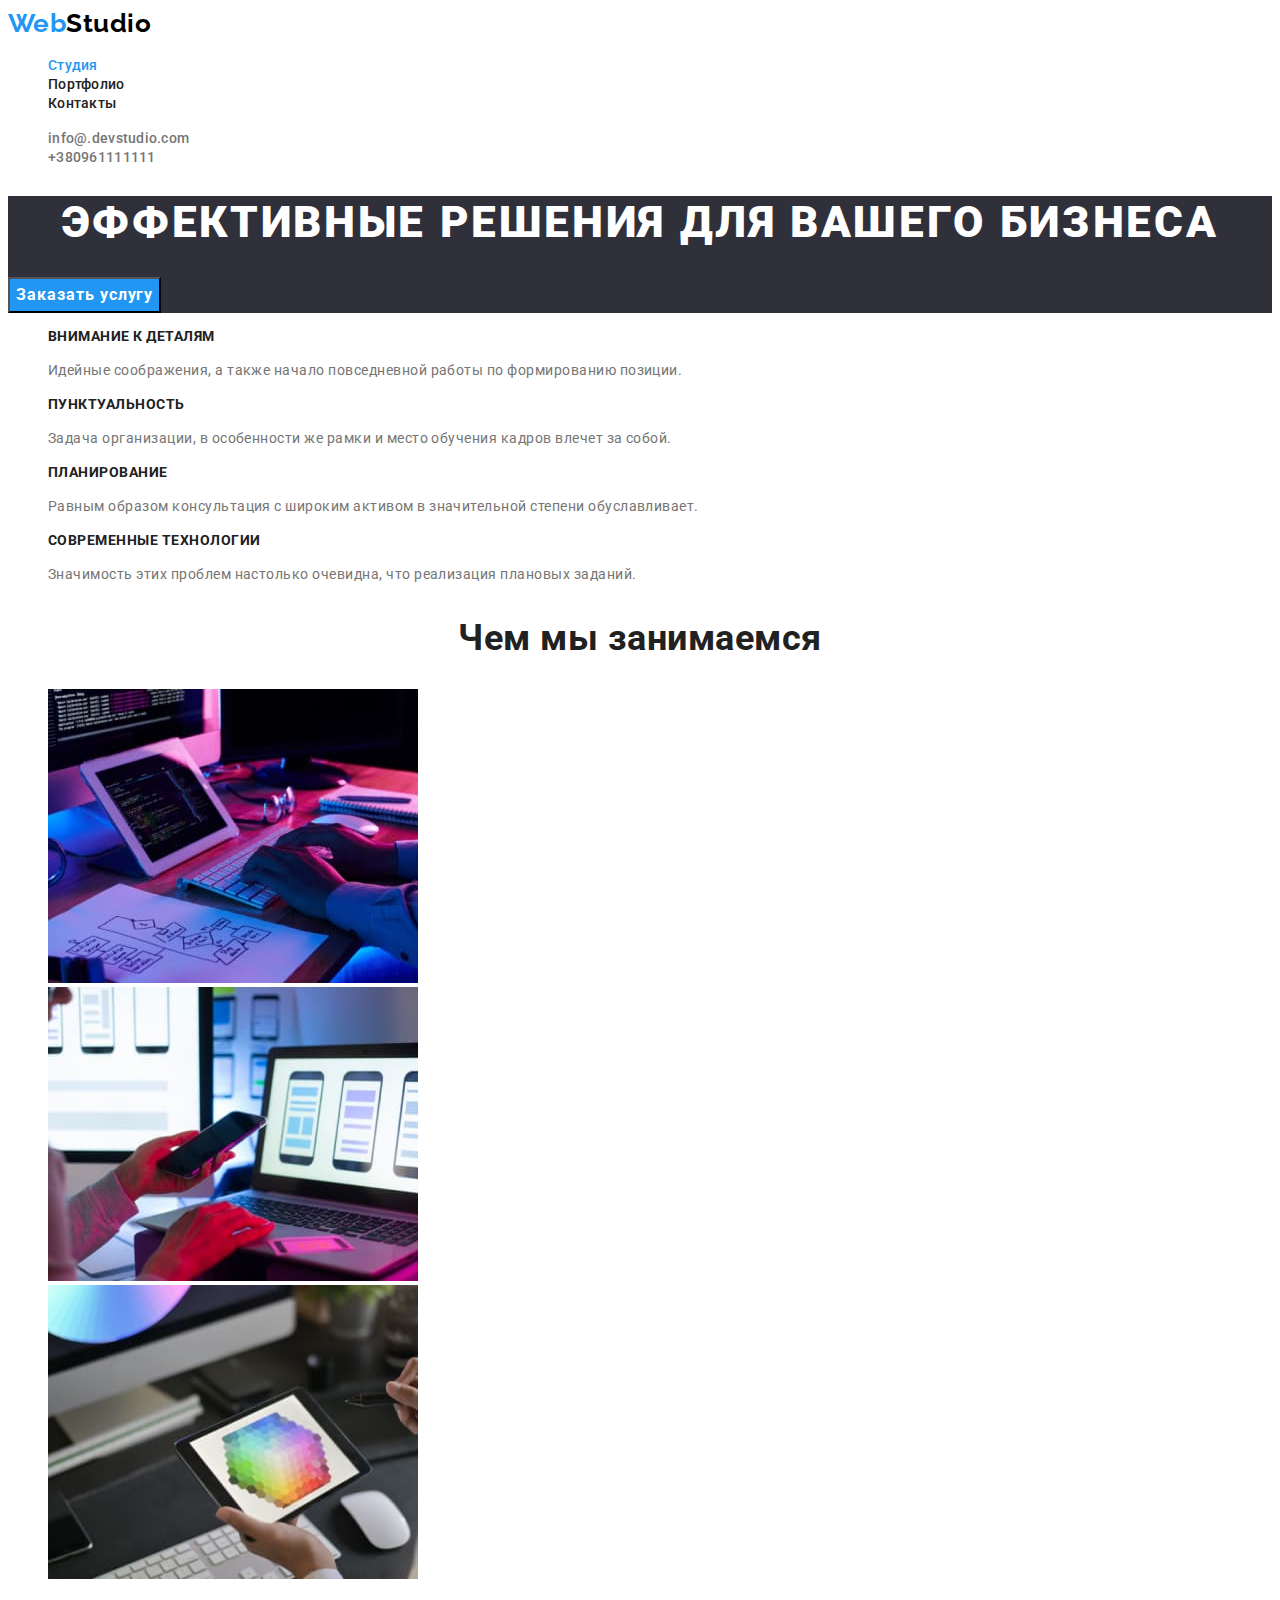
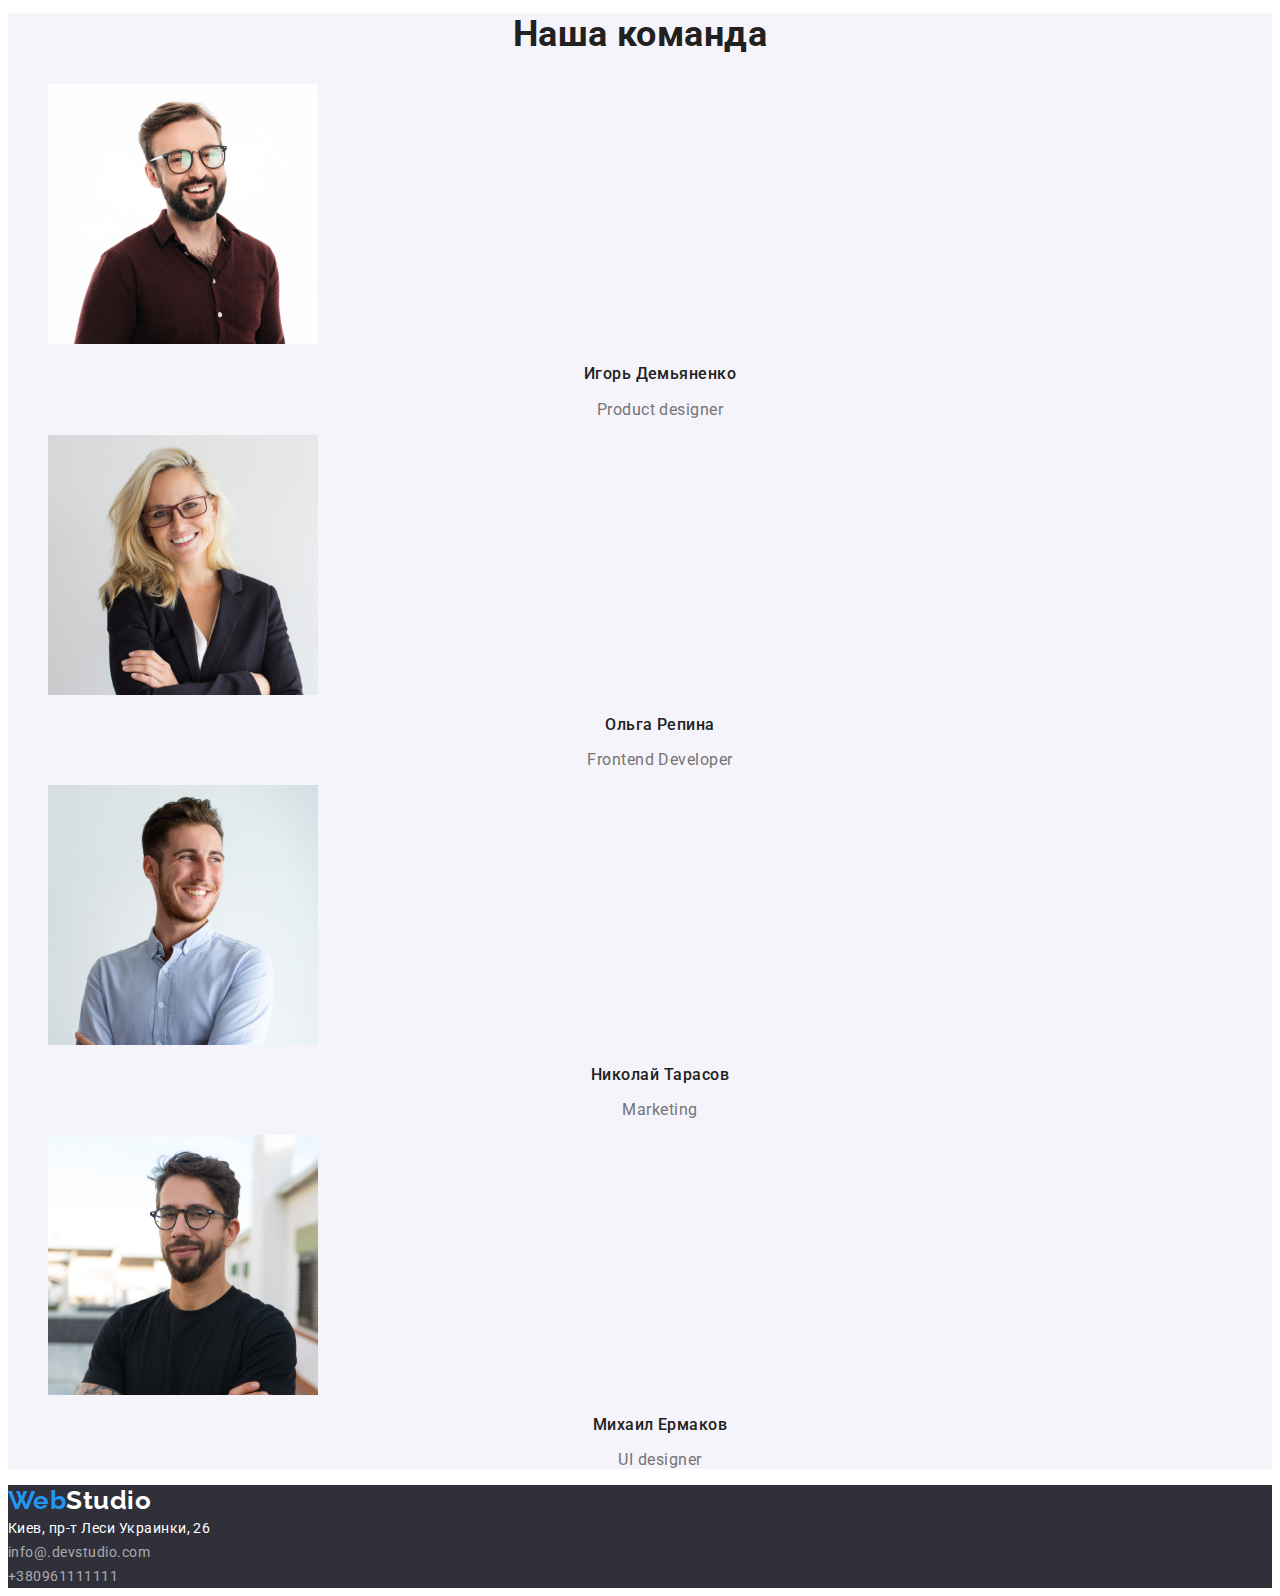
==== index.html @ fe088073 "Initial commit" ====
<!DOCTYPE html>
<html lang="ru">
    <head>
<meta charset="UTF-8"/>
<meta name="viewport" content="width=device-width, initial-scale=1.0"/>
<title>Document</title>
<!--<link href="https://fonts.googleapis.com/css2?family=Raleway:wght@700&display=swap" rel="stylesheet">-->
<link href="https://fonts.googleapis.com/css2?family=Raleway:wght@700&family=Roboto:wght@400;500;700;900&display=swap"
    rel="stylesheet"/>
<link rel="stylesheet" href="./css/styles.css"/>
    </head>
        <!--Шапка сайта-->
<header>
    <a href="./index.html" class="logo">Web<span class="logoblack">Studio</span></a>
<nav>
    <ul class="site-nav list">
        <li> <a href="./index.html" class="link current">Студия</a> </li>
        <li> <a href="./portfolio.html" class="link">Портфолио</a> </li>
        <li> <a href="" class="link">Контакты</a> </li>
    </ul>
</nav>    
    <ul class="contacts list">
        <li><a href="mailto:info@devstudio.com" class="mail">info@.devstudio.com</a></li>
        <li><a href="tel:+380961111111" class="tel">+380961111111</a></li>
    </ul>   
</header>
<main>
<!--Герой-->
<div>
    <section class="hero">
        <h1 class="hero-title">Эффективные решения для вашего бизнеса</h1>
        <button type="button" class="hero-btn">Заказать услугу</button>
    </section>
</div>
<!--Преимущества-->
<section class="section-benefits">
    <ul class="list">
        <li class="section-benefits-item">
            <h2 class="section-benefits-title">Внимание к деталям</h2>
            <p class="section-benefits-text">Идейные соображения, а также начало повседневной работы по формированию позиции.</p>
        </li>
        <li class="section-benefits-item">
            <h2 class="section-benefits-title">Пунктуальность</h2>
            <p class="section-benefits-text">Задача организации, в особенности же рамки и место обучения кадров влечет за собой.</p>
        </li>
        <li class="section-benefits-item">
            <h2 class="section-benefits-title">Планирование</h2>
            <p class="section-benefits-text">Равным образом консультация с широким активом в значительной степени обуславливает.</p>
        </li>
        <li class="section-benefits-item">
            <h2 class="section-benefits-title">Современные технологии</h2>
            <p class="section-benefits-text">Значимость этих проблем настолько очевидна, что реализация плановых заданий.</p>
        </li>
    </ul>
</section>
<!--Чем мы занимаемся-->
<section class="section">
    <h2 class="section-title">Чем мы занимаемся</h2>
    <ul class="list">
        <li class="section-item">
            <a href="">
            <img src="./images/box1.jpg" alt="Верстка сайтов" width="370" height="294">
            </a>
        </li>
        <li class="section-item">
            <a href="">
            <img src="./images/box2.jpg" alt="Верстка мобильных приложений" width="370" height="294">
            </a>
        </li>
        <li class="section-item">
            <a href="">
            <img src="./images/box3.jpg" alt="Веб-дизайн" width="370" height="294">
            </a>
        </li>
    </ul>
</section>
<!--Наша команда-->
<section class="section-team">
    <h2 class="section-team-title">Наша команда</h2>
    <ul class="list">
        <li class="section-team-item">
            <a href="">
            <img src="./images/photo1.jpg" alt="Фото Игорь Демьяненко" width="270" height="260">
            </a>
            <h3 class="team-name">Игорь Демьяненко</h3>
            <p lang="en" class="team-profession">Product designer</p>
        </li>
        <li class="section-team-item">
            <a href="">
            <img src="./images/photo2.jpg" alt="Фото Ольга Репина" width="270" height="260">
            </a>
            <h3 class="team-name">Ольга Репина</h3>
            <p lang="en" class="team-profession">Frontend Developer</p>
        </li>
        <li  class="section-team-item">
            <a href="">
            <img src="./images/photo3.jpg" alt="Фото Николай Тарасов" width="270" height="260">
            </a>
            <h3 class="team-name">Николай Тарасов</h3>
            <p lang="en" class="team-profession">Marketing</p>
        </li>
        <li class="section-team-item">
            <a href="">
            <img src="./images/photo4.jpg" alt="Фото Михаил Ермаков" width="270" height="260">
            </a>
            <h3 class="team-name">Михаил Ермаков</h3>
            <p lang="en" class="team-profession">UI designer</p>
        </li>
    </ul>
</section>
</main>
<!--Футер-->
<!--<footer> 
    <a href="">WebStudio</a>
    <ul>
        <li><a href="https://www.google.com.ua/maps/place/%D0%B1%D1%83%D0%BB.+%D0%9B%D0%B5%D1%81%D0%B8+%D0%A3%D0%BA%D1%80%D0%B0%D0%B8%D0%BD%D0%BA%D0%B8,+26,+%D0%9A%D0%B8%D0%B5%D0%B2,+02000/@50.4265807,30.5361971,17z/data=!3m1!4b1!4m5!3m4!1s0x40d4cf0e033ecbe9:0x57a4dffefec77da0!8m2!3d50.4265807!4d30.5383858?hl=ru"> Киев, пр-т Леси Украинки, 26 </a></li>
        <li><a href="mailto:info@devstudio.com" class="">info@.devstudio.com</a></li>
        <li><a href="tel:+380961111111" class="">+380961111111</a></li>
    </ul>
</footer>-->
<!--Другой вариант футера-->
<footer class="footer">
    <a href="./index.html" class="logo">Web<span class="logowhite">Studio</span></a> <br/>
    <address сlass="footer-adress-map">
        <a href="https://www.google.com.ua/maps/place/%D0%B1%D1%83%D0%BB.+%D0%9B%D0%B5%D1%81%D0%B8+%D0%A3%D0%BA%D1%80%D0%B0%D0%B8%D0%BD%D0%BA%D0%B8,+26,+%D0%9A%D0%B8%D0%B5%D0%B2,+02000/@50.4265807,30.5361971,17z/data=!3m1!4b1!4m5!3m4!1s0x40d4cf0e033ecbe9:0x57a4dffefec77da0!8m2!3d50.4265807!4d30.5383858?hl=ru" target="_blank" rel="noreferrer noopener" class="adress-map link"> Киев, пр-т Леси Украинки, 26 </a> <br/>
    </address>
    <address class="footer-adress-contacts">
        <a href="mailto:info@devstudio.com" class="mail">info@.devstudio.com</a> <br/>
        <a href="tel:+380961111111" class="tel">+380961111111</a>
    </address>
</footer> 
    </body>
</html>
---- css/styles.css ----
:root {
    --primary-text-color:#757575;
    --title-text-color:#212121;
    --accent:#2196F3;
    --background-color-basic:#FFFFFF;
    --background-color-footer:#2F303A;
    --background-color-reserve:#F5F4FA;
    --logo-text-color:#000000;
    --white-color:#FFFFFF;
}
body {
    background-color: #FFFFFF;
    color:#757575;
    font-family: Roboto, sans-serif;
    font-weight: 400;
    letter-spacing: 0.03em;
}
/* ul {list-style: none}*/
.list {
    list-style: none;
}
.link {
    text-decoration: none;
}
/* цвет основного текста #757575 */
/* цвет вторичного текста #212121 */
/* цвет текста лого #000000 */
/* акцент #2196F3 */
/* цвет белый #FFFFFF */
/* цвет основного фона #FFFFFF */
/* цвет фона футера и героя #2F303A */
/* цвет вторичного фона #F5F4FA */

/*logo*/
.logo {
    color:var(--accent);
    font-family: 'Raleway', sans-serif;
    font-weight: 700;
        font-size: 26px;
        line-height: 1.2;
        text-decoration: none;
}
.logo:hover,
.logo:focus {
    color:var(--logo-text-color);
}
.logoblack {
    color:var(--logo-text-color);
}
.logowhite {
    color: var(--white-color);   
}
.logoblack:hover,
.logoblack:focus,
.logowhite:hover,
.logowhite:focus {
    color: var(--accent);
}

/*Site-nav*/
.site-nav .link {
    color:var(--title-text-color);
        font-weight: 500;
        font-size: 14px;
        line-height: 1.14;
        letter-spacing: 0.02em;
        text-decoration: none;
}
.site-nav .link:hover,
.site-nav .link:focus {
    color: var(--accent);
}
.site-nav .link.current {
    color: var(--accent);
}
.contacts .mail:hover,
.contacts .mail:focus {
    color: var(--accent);
}

.contacts .tel:hover,
.contacts .tel:focus {
    color: var(--accent);
}
.contacts .tel{
    color: var(--primary-text-color);
        font-weight: 500;
        font-size: 14px;
        line-height: 1.14;
        letter-spacing: 0.02em;
        text-decoration: none;
}
.contacts .mail{
    color: var(--primary-text-color);
     font-weight: 500;
        font-size: 14px;
        line-height: 1.14;
        letter-spacing: 0.02em;
        text-decoration: none;
}

/* Hero */
.hero {
    background-color:var(--background-color-footer);
}
.hero-title {
    color:var(--white-color);
        font-weight: 900;
        font-size: 44px;
        line-height: 13,6;
        text-align: center;
        letter-spacing: 0.06em;
        text-transform: uppercase;
} 
.hero-btn {
    background-color:var(--accent);
    color:var(--white-color);
    font-family: inherit;
        font-weight: 700;
        font-size: 16px;
        line-height: 1.88;
        text-align: center;
        letter-spacing: 0.06em;
        cursor: pointer;
}
/*Section*/
.section, .section-benefits {
    background-color:var(--white-color);
}
.section-team {
    background-color: var(--background-color-reserve);
}
.section-benefits-title {
    color: var(--title-text-color);
    font-weight: 700;
    font-size: 14px;
    line-height: 1.14;
    text-transform: uppercase;
}
.section-benefits-text {
    /*font-weight: 400;*/
    font-size: 14px;
    line-height: 1.71;
}
.section-title, .section-team-title {
    color: var(--title-text-color);
    font-weight: 700;
    font-size: 36px;
    line-height: 1.17;
    text-align: center;
}
.team-name {
        color: var(--title-text-color);
        font-weight: 500;
        font-size: 16px;
        line-height: 1.19;
        /* identical to box height */
        text-align: center;
}
.team-profession {
        /*font-weight: 400;*/
        font-size: 16px;
        line-height: 1.19;
        /* identical to box height */
        text-align: center;
}

/*Footer*/
.footer {
    background-color:var(--background-color-footer);
    /*font-weight: 400;*/
        font-size: 14px;
        line-height: 1.71;
        text-decoration: none;
}
.footer .mail,
.footer .tel {
    color: rgba(255, 255, 255, 0.6);
    text-decoration: none;
}
address {
    font-style:normal;
}
.footer .tel:hover,
.footer .tel:focus {
    color: var(--accent);
}
.footer .mail:hover,
.footer .mail:focus {
    color: var(--accent);
}
.footer-adress-map, .footer-adress-contacts {
    font-style: normal;
    text-decoration: none;
}
.adress-map:hover,
.adress-map:focus {
    color: var(--accent);
}
.adress-map {
    color: var(--white-color);
}
/*address .link{
    text-decoration: none;
}*/

/*Portfolio page*/
.galery .link {
    text-decoration: none;
}
.portfolio-btn {
    background-color: var(--background-color-reserve);
    color: var(--title-text-color);
    font-family: inherit;
        font-weight: 500;
        font-size: 16px;
        line-height: 1.62;
        text-align: center;
        cursor: pointer;
}
.portfolio-btn:hover,
.portfolio-btn:focus {
    background-color: var(--accent);
    color:var(--white-color);
}
.portfolio-title {
    color: var(--title-text-color);
        font-weight: 700;
        font-size: 18px;
        line-height: 2;
        letter-spacing: 0.06em;
}
.portfolio-text {
    color: var(--primary-text-color);
    /*font-weight: 400;*/
    font-size: 16px;
    line-height: 1.88;
    letter-spacing: 0.03em;}
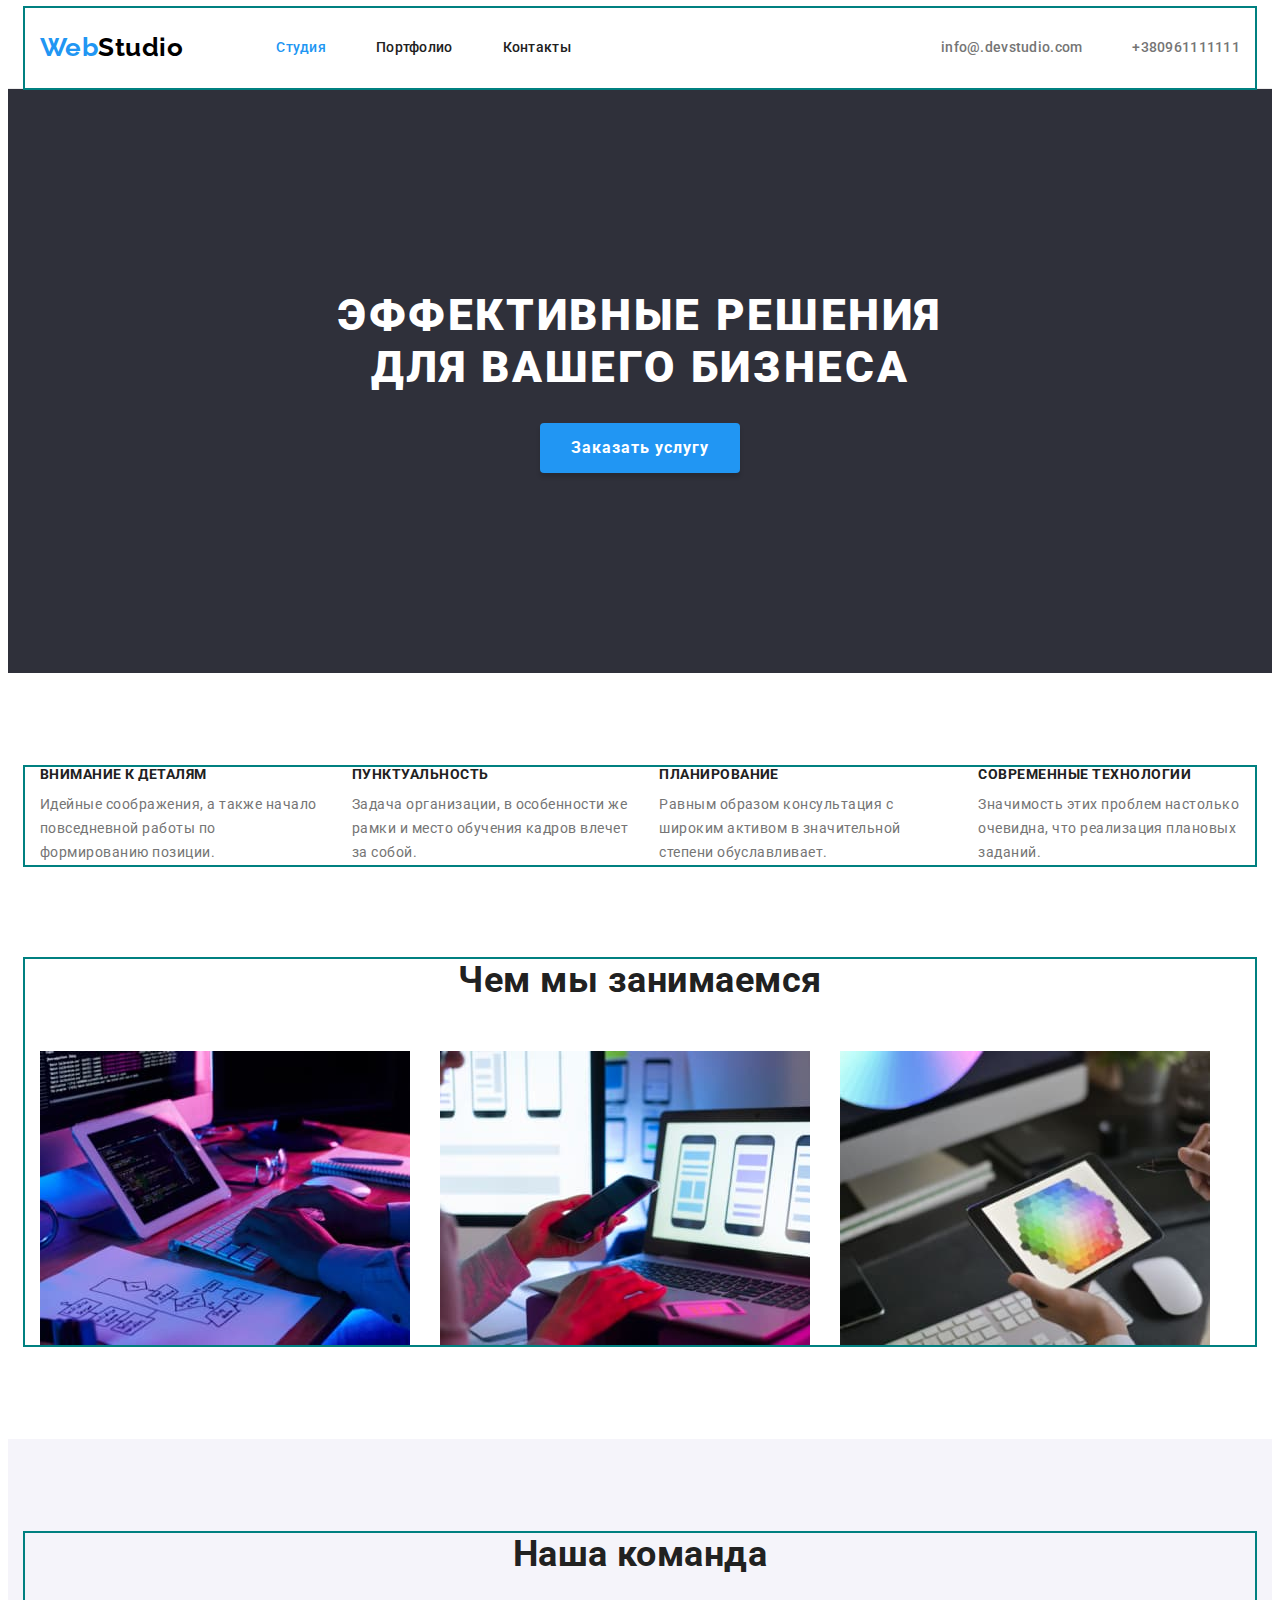
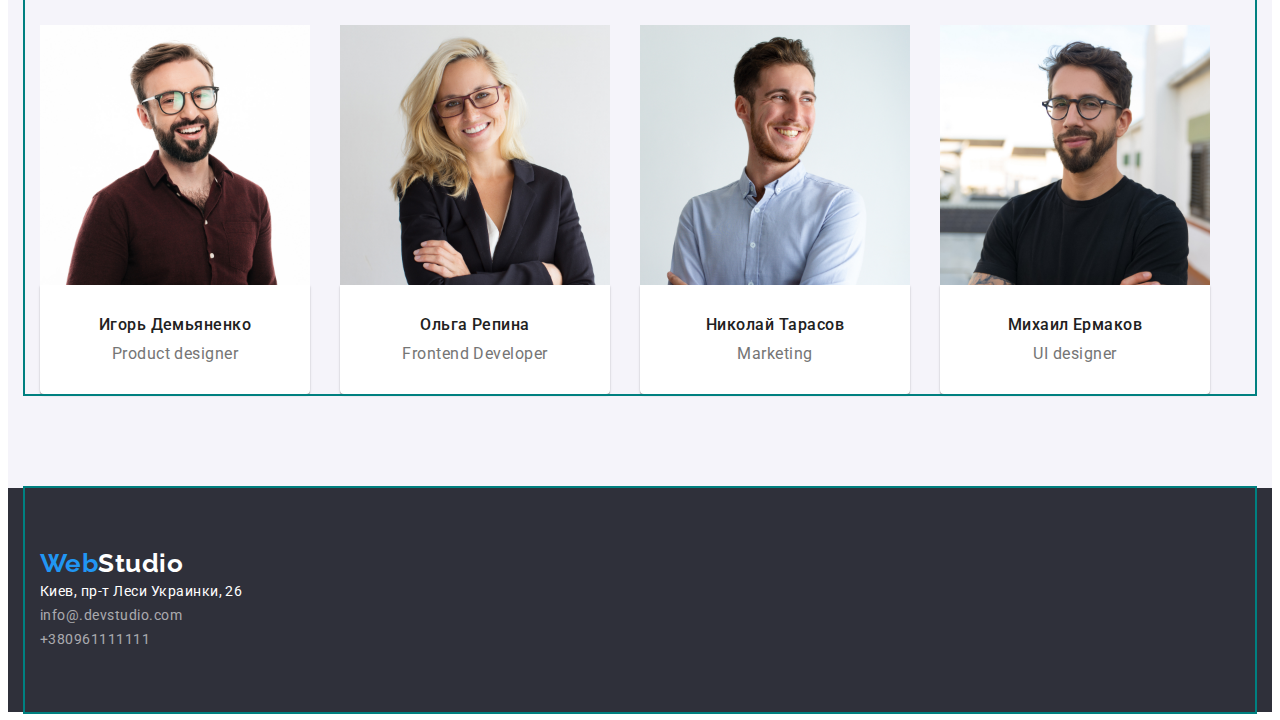
==== commit b11b0290: "HW-3 first version" ====
--- a/index.html
+++ b/index.html
@@ -7,127 +7,148 @@
 <!--<link href="https://fonts.googleapis.com/css2?family=Raleway:wght@700&display=swap" rel="stylesheet">-->
 <link href="https://fonts.googleapis.com/css2?family=Raleway:wght@700&family=Roboto:wght@400;500;700;900&display=swap"
     rel="stylesheet"/>
+<!--Modern-normalize start-->
+<link rel="stylesheet" href="https://cdnjs.cloudflare.com/ajax/libs/modern-normalize/1.1.0/modern-normalize.min.css"
+    integrity="sha512-wpPYUAdjBVSE4KJnH1VR1HeZfpl1ub8YT/NKx4PuQ5NmX2tKuGu6U/JRp5y+Y8XG2tV+wKQpNHVUX03MfMFn9Q=="
+    crossorigin="anonymous" referrerpolicy="no-referrer" />
+<!--Modern-normalize end-->
+<!--Custom styles start-->
 <link rel="stylesheet" href="./css/styles.css"/>
+<!--Custom styles end-->
     </head>
         <!--Шапка сайта-->
-<header>
-    <a href="./index.html" class="logo">Web<span class="logoblack">Studio</span></a>
-<nav>
-    <ul class="site-nav list">
-        <li> <a href="./index.html" class="link current">Студия</a> </li>
-        <li> <a href="./portfolio.html" class="link">Портфолио</a> </li>
-        <li> <a href="" class="link">Контакты</a> </li>
-    </ul>
-</nav>    
-    <ul class="contacts list">
-        <li><a href="mailto:info@devstudio.com" class="mail">info@.devstudio.com</a></li>
-        <li><a href="tel:+380961111111" class="tel">+380961111111</a></li>
-    </ul>   
+<header class="page-header">
+    <div class="container header-container">
+        <a href="./index.html" class="logo">Web<span class="logoblack">Studio</span></a>
+        <nav class="header-nav">
+            <ul class="site-nav list">
+                <li> <a href="./index.html" class="link current">Студия</a> </li>
+                <li> <a href="./portfolio.html" class="link">Портфолио</a> </li>
+                <li> <a href="" class="link">Контакты</a> </li>
+            </ul>
+        </nav>
+        <ul class="contacts list">
+            <li><a href="mailto:info@devstudio.com" class="mail">info@.devstudio.com</a></li>
+            <li><a href="tel:+380961111111" class="tel">+380961111111</a></li>
+        </ul>
+    </div> 
 </header>
 <main>
 <!--Герой-->
 <div>
     <section class="hero">
-        <h1 class="hero-title">Эффективные решения для вашего бизнеса</h1>
+        <h1 class="hero-title">Эффективные решения <br /> для вашего бизнеса</h1>
         <button type="button" class="hero-btn">Заказать услугу</button>
     </section>
 </div>
 <!--Преимущества-->
 <section class="section-benefits">
-    <ul class="list">
-        <li class="section-benefits-item">
-            <h2 class="section-benefits-title">Внимание к деталям</h2>
-            <p class="section-benefits-text">Идейные соображения, а также начало повседневной работы по формированию позиции.</p>
-        </li>
-        <li class="section-benefits-item">
-            <h2 class="section-benefits-title">Пунктуальность</h2>
-            <p class="section-benefits-text">Задача организации, в особенности же рамки и место обучения кадров влечет за собой.</p>
-        </li>
-        <li class="section-benefits-item">
-            <h2 class="section-benefits-title">Планирование</h2>
-            <p class="section-benefits-text">Равным образом консультация с широким активом в значительной степени обуславливает.</p>
-        </li>
-        <li class="section-benefits-item">
-            <h2 class="section-benefits-title">Современные технологии</h2>
-            <p class="section-benefits-text">Значимость этих проблем настолько очевидна, что реализация плановых заданий.</p>
-        </li>
-    </ul>
+    <div class="container ">
+        <ul class="list list-benefits">
+            <li class="section-benefits-item">
+                <h2 class="section-benefits-title">Внимание к деталям</h2>
+                <p class="section-benefits-text">Идейные соображения, а также начало повседневной работы по формированию
+                    позиции.</p>
+            </li>
+            <li class="section-benefits-item">
+                <h2 class="section-benefits-title">Пунктуальность</h2>
+                <p class="section-benefits-text">Задача организации, в особенности же рамки и место обучения кадров влечет за
+                    собой.</p>
+            </li>
+            <li class="section-benefits-item">
+                <h2 class="section-benefits-title">Планирование</h2>
+                <p class="section-benefits-text">Равным образом консультация с широким активом в значительной степени
+                    обуславливает.</p>
+            </li>
+            <li class="section-benefits-item">
+                <h2 class="section-benefits-title">Современные технологии</h2>
+                <p class="section-benefits-text">Значимость этих проблем настолько очевидна, что реализация плановых заданий.
+                </p>
+            </li>
+        </ul>
+    </div> 
 </section>
 <!--Чем мы занимаемся-->
 <section class="section">
-    <h2 class="section-title">Чем мы занимаемся</h2>
-    <ul class="list">
-        <li class="section-item">
-            <a href="">
-            <img src="./images/box1.jpg" alt="Верстка сайтов" width="370" height="294">
-            </a>
-        </li>
-        <li class="section-item">
-            <a href="">
-            <img src="./images/box2.jpg" alt="Верстка мобильных приложений" width="370" height="294">
-            </a>
-        </li>
-        <li class="section-item">
-            <a href="">
-            <img src="./images/box3.jpg" alt="Веб-дизайн" width="370" height="294">
-            </a>
-        </li>
-    </ul>
+    <div class="container">
+            <h2 class="section-title">Чем мы занимаемся</h2>
+            <ul class="list work-list card-set">
+                <li class="section-item card-set-item">
+                    <a href="">
+                        <img src="./images/box1.jpg" alt="Верстка сайтов" width="370" height="294">
+                    </a>
+                </li>
+                <li class="section-item card-set-item">
+                    <a href="">
+                        <img src="./images/box2.jpg" alt="Верстка мобильных приложений" width="370" height="294">
+                    </a>
+                </li>
+                <li class="section-item card-set-item">
+                    <a href="">
+                        <img src="./images/box3.jpg" alt="Веб-дизайн" width="370" height="294">
+                    </a>
+                </li>
+            </ul>
+    </div>
 </section>
 <!--Наша команда-->
 <section class="section-team">
-    <h2 class="section-team-title">Наша команда</h2>
-    <ul class="list">
-        <li class="section-team-item">
-            <a href="">
-            <img src="./images/photo1.jpg" alt="Фото Игорь Демьяненко" width="270" height="260">
-            </a>
-            <h3 class="team-name">Игорь Демьяненко</h3>
-            <p lang="en" class="team-profession">Product designer</p>
-        </li>
-        <li class="section-team-item">
-            <a href="">
-            <img src="./images/photo2.jpg" alt="Фото Ольга Репина" width="270" height="260">
-            </a>
-            <h3 class="team-name">Ольга Репина</h3>
-            <p lang="en" class="team-profession">Frontend Developer</p>
-        </li>
-        <li  class="section-team-item">
-            <a href="">
-            <img src="./images/photo3.jpg" alt="Фото Николай Тарасов" width="270" height="260">
-            </a>
-            <h3 class="team-name">Николай Тарасов</h3>
-            <p lang="en" class="team-profession">Marketing</p>
-        </li>
-        <li class="section-team-item">
-            <a href="">
-            <img src="./images/photo4.jpg" alt="Фото Михаил Ермаков" width="270" height="260">
-            </a>
-            <h3 class="team-name">Михаил Ермаков</h3>
-            <p lang="en" class="team-profession">UI designer</p>
-        </li>
-    </ul>
+    <div class="container">
+        <h2 class="section-team-title">Наша команда</h2>
+        <ul class="list team-list card-set">
+            <li class="section-team-item card-set-item">
+                <a href="">
+                    <img src="./images/photo1.jpg" alt="Фото Игорь Демьяненко" width="270" height="260">
+                </a>
+                <div class="team-wrapper">
+                    <h3 class="team-name">Игорь Демьяненко</h3>
+                    <p lang="en" class="team-profession">Product designer</p>
+                </div>  
+            </li>
+            <li class="section-team-item card-set-item">
+                <a href="">
+                    <img src="./images/photo2.jpg" alt="Фото Ольга Репина" width="270" height="260">
+                </a>
+                <div class="team-wrapper">
+                    <h3 class="team-name">Ольга Репина</h3>
+                    <p lang="en" class="team-profession">Frontend Developer</p>
+                </div> 
+            </li>
+            <li class="section-team-item card-set-item">
+                <a href="">
+                    <img src="./images/photo3.jpg" alt="Фото Николай Тарасов" width="270" height="260">
+                </a>
+                <div class="team-wrapper">
+                    <h3 class="team-name">Николай Тарасов</h3>
+                    <p lang="en" class="team-profession">Marketing</p>
+                </div> 
+            </li>
+            <li class="section-team-item card-set-item">
+                <a href="">
+                    <img src="./images/photo4.jpg" alt="Фото Михаил Ермаков" width="270" height="260">
+                </a>
+                <div class="team-wrapper">
+                    <h3 class="team-name">Михаил Ермаков</h3>
+                    <p lang="en" class="team-profession">UI designer</p>
+                </div>
+            </li>
+        </ul>
+    </div>   
 </section>
 </main>
 <!--Футер-->
-<!--<footer> 
-    <a href="">WebStudio</a>
-    <ul>
-        <li><a href="https://www.google.com.ua/maps/place/%D0%B1%D1%83%D0%BB.+%D0%9B%D0%B5%D1%81%D0%B8+%D0%A3%D0%BA%D1%80%D0%B0%D0%B8%D0%BD%D0%BA%D0%B8,+26,+%D0%9A%D0%B8%D0%B5%D0%B2,+02000/@50.4265807,30.5361971,17z/data=!3m1!4b1!4m5!3m4!1s0x40d4cf0e033ecbe9:0x57a4dffefec77da0!8m2!3d50.4265807!4d30.5383858?hl=ru"> Киев, пр-т Леси Украинки, 26 </a></li>
-        <li><a href="mailto:info@devstudio.com" class="">info@.devstudio.com</a></li>
-        <li><a href="tel:+380961111111" class="">+380961111111</a></li>
-    </ul>
-</footer>-->
-<!--Другой вариант футера-->
 <footer class="footer">
-    <a href="./index.html" class="logo">Web<span class="logowhite">Studio</span></a> <br/>
-    <address сlass="footer-adress-map">
-        <a href="https://www.google.com.ua/maps/place/%D0%B1%D1%83%D0%BB.+%D0%9B%D0%B5%D1%81%D0%B8+%D0%A3%D0%BA%D1%80%D0%B0%D0%B8%D0%BD%D0%BA%D0%B8,+26,+%D0%9A%D0%B8%D0%B5%D0%B2,+02000/@50.4265807,30.5361971,17z/data=!3m1!4b1!4m5!3m4!1s0x40d4cf0e033ecbe9:0x57a4dffefec77da0!8m2!3d50.4265807!4d30.5383858?hl=ru" target="_blank" rel="noreferrer noopener" class="adress-map link"> Киев, пр-т Леси Украинки, 26 </a> <br/>
-    </address>
-    <address class="footer-adress-contacts">
-        <a href="mailto:info@devstudio.com" class="mail">info@.devstudio.com</a> <br/>
-        <a href="tel:+380961111111" class="tel">+380961111111</a>
-    </address>
+    <div class="container footer-container">
+        <a href="./index.html" class="logo">Web<span class="logowhite">Studio</span></a> <br />
+        <address сlass="footer-adress-map">
+            <a href="https://www.google.com.ua/maps/place/%D0%B1%D1%83%D0%BB.+%D0%9B%D0%B5%D1%81%D0%B8+%D0%A3%D0%BA%D1%80%D0%B0%D0%B8%D0%BD%D0%BA%D0%B8,+26,+%D0%9A%D0%B8%D0%B5%D0%B2,+02000/@50.4265807,30.5361971,17z/data=!3m1!4b1!4m5!3m4!1s0x40d4cf0e033ecbe9:0x57a4dffefec77da0!8m2!3d50.4265807!4d30.5383858?hl=ru"
+                target="_blank" rel="noreferrer noopener" class="adress-map link"> Киев, пр-т Леси Украинки, 26 </a> <br />
+        </address>
+        <address class="footer-adress-contacts">
+            <a href="mailto:info@devstudio.com" class="mail">info@.devstudio.com</a> <br />
+            <a href="tel:+380961111111" class="tel">+380961111111</a>
+        </address>
+    </div>
 </footer> 
     </body>
 </html>
--- a/css/styles.css
+++ b/css/styles.css
@@ -7,7 +7,19 @@
     --background-color-reserve:#F5F4FA;
     --logo-text-color:#000000;
     --white-color:#FFFFFF;
-}
+    --wrapper-color:#EEEEEE;
+    --header-border:#ECECEC;
+    --indent: 30px;
+    --items: 3;
+}
+/*html {
+    box-sizing: border-box;
+}
+*,
+*::before,
+*::after {
+    box-sizing: inherit;
+}*/
 body {
     background-color: #FFFFFF;
     color:#757575;
@@ -15,12 +27,73 @@
     font-weight: 400;
     letter-spacing: 0.03em;
 }
+/* card-set*/
+.card-set {
+    display: flex;
+    flex-wrap: wrap;
+    gap: var(--indent);
+}
+.card-set-item {
+    flex-basis: calc((100% - var(--indent) * (var(--items)-1))/var(--items));
+}
 /* ul {list-style: none}*/
 .list {
     list-style: none;
+    padding: 0;
+    margin:0;
+}
+h1,
+h2,
+h3,
+h4,
+h5,
+h6,
+p {
+    margin-top: 0;
+    margin-bottom: 0;
+}
+img {
+    display: block;
+    /*max-width: 100%;
+    height: auto;*/
 }
 .link {
     text-decoration: none;
+}
+.container {
+    width: 1200px;
+    padding-left: 15px ;
+    padding-right: 15px;
+    margin-left: auto;
+    margin-right: auto;
+    outline: 2px solid teal;
+}
+/* Header*/
+.page-header {
+border: 1px solid var(--header-border);
+    border-top: none;
+    border-left: none;
+    border-right: none;
+}
+.header-container {
+        display: flex;
+        align-items: center; 
+    }
+.site-nav {
+    display: flex;
+    gap: 50px;
+}
+/*.site-nav li {
+    margin-right: 50px;
+}
+.site-nav li:last-child {
+    margin-right: 0;
+}*/
+.header-nav{
+    margin-right: auto;
+}
+.contacts{
+    display: flex;
 }
 /* цвет основного текста #757575 */
 /* цвет вторичного текста #212121 */
@@ -39,6 +112,7 @@
         font-size: 26px;
         line-height: 1.2;
         text-decoration: none;
+        margin-right: 93px;
 }
 .logo:hover,
 .logo:focus {
@@ -65,6 +139,9 @@
         line-height: 1.14;
         letter-spacing: 0.02em;
         text-decoration: none;
+        padding-top: 32px;
+        padding-bottom: 32px;
+        display: block;
 }
 .site-nav .link:hover,
 .site-nav .link:focus {
@@ -89,6 +166,9 @@
         line-height: 1.14;
         letter-spacing: 0.02em;
         text-decoration: none;
+            padding-top: 32px;
+            padding-bottom: 32px;
+            display: block;
 }
 .contacts .mail{
     color: var(--primary-text-color);
@@ -97,20 +177,29 @@
         line-height: 1.14;
         letter-spacing: 0.02em;
         text-decoration: none;
+        margin-right: 50px;
+            padding-top: 32px;
+            padding-bottom: 32px;
+            display: block;
 }
 
 /* Hero */
 .hero {
     background-color:var(--background-color-footer);
+    text-align: center;
+    padding-top: 200px;
+    padding-bottom: 200px;
 }
 .hero-title {
     color:var(--white-color);
         font-weight: 900;
         font-size: 44px;
         line-height: 13,6;
-        text-align: center;
         letter-spacing: 0.06em;
         text-transform: uppercase;
+            padding: 0;
+            margin-top: 0;
+            margin-bottom: 30px;
 } 
 .hero-btn {
     background-color:var(--accent);
@@ -122,10 +211,36 @@
         text-align: center;
         letter-spacing: 0.06em;
         cursor: pointer;
+        box-shadow: 0px 4px 4px rgba(0, 0, 0, 0.15);
+            border-radius: 4px;
+            padding: 9px 31px;
+            display: block;
+            margin: 0 auto;
+            min-width: 200px;
+            max-width: 240px;
+            min-height: 50px;
+            border: 1px transparent;
 }
 /*Section*/
 .section, .section-benefits {
-    background-color:var(--white-color);
+    background-color:var(--white-color);     
+}
+.list-benefits {
+    display: flex;
+    gap: 30px;
+    flex-basis: 270px;
+}
+.section {
+    padding-top: 0px;
+    padding-bottom: 94px;
+}
+.work-list {
+    display: flex;
+    gap: 30px;
+}
+.section-benefits,.section-team,.section-galery {
+    padding-top: 94px;
+    padding-bottom: 94px;
 }
 .section-team {
     background-color: var(--background-color-reserve);
@@ -136,11 +251,17 @@
     font-size: 14px;
     line-height: 1.14;
     text-transform: uppercase;
+        margin-top: 0;
+        margin-bottom: 10px;
+}
+.section-team-item {
+    /*flex-basis: calc((100% - var(--indent) * (var(--items)-1))/var(--items))*/
 }
 .section-benefits-text {
     /*font-weight: 400;*/
     font-size: 14px;
     line-height: 1.71;
+        margin-top: 0;
 }
 .section-title, .section-team-title {
     color: var(--title-text-color);
@@ -148,6 +269,7 @@
     font-size: 36px;
     line-height: 1.17;
     text-align: center;
+    margin-bottom: 50px;
 }
 .team-name {
         color: var(--title-text-color);
@@ -156,6 +278,7 @@
         line-height: 1.19;
         /* identical to box height */
         text-align: center;
+        margin-bottom: 10px;
 }
 .team-profession {
         /*font-weight: 400;*/
@@ -163,6 +286,25 @@
         line-height: 1.19;
         /* identical to box height */
         text-align: center;
+}
+.team-list {
+    display:flex;
+    gap:30px;
+    --items:4;
+}
+.team-list li:last-child {
+    margin-right: 0;
+}
+.team-wrapper{
+    border: 1px solid transparent;
+    background-color: var(--white-color);
+    border-top: none;
+    border-radius: 0px 0px 4px 4px;
+    box-shadow: 0px 1px 3px rgba(0, 0, 0, 0.12), 0px 1px 1px rgba(0, 0, 0, 0.14), 0px 2px 1px rgba(0, 0, 0, 0.2);
+    padding-top: 30px;
+    padding-bottom: 30px;
+    padding-left: 5px;
+    padding-right: 5px;
 }
 
 /*Footer*/
@@ -173,6 +315,16 @@
         line-height: 1.71;
         text-decoration: none;
 }
+.footer-container {
+    padding-top: 60px;
+    padding-bottom: 60px;
+}
+.footer .logo {
+    margin-bottom: 20px;
+}
+.adress-map, .footer .mail {
+    margin-bottom: 9px;
+}
 .footer .mail,
 .footer .tel {
     color: rgba(255, 255, 255, 0.6);
@@ -200,13 +352,19 @@
 .adress-map {
     color: var(--white-color);
 }
-/*address .link{
-    text-decoration: none;
-}*/
-
 /*Portfolio page*/
 .galery .link {
     text-decoration: none;
+}
+.container-btn {
+    margin-bottom: 56px;
+}
+.btn-list {
+display:flex;
+gap: 8px;
+/*row-gap:8px;
+column-gap:8px;*/
+justify-content: center;
 }
 .portfolio-btn {
     background-color: var(--background-color-reserve);
@@ -217,11 +375,29 @@
         line-height: 1.62;
         text-align: center;
         cursor: pointer;
+        border-radius: 4px;
+        padding: 6px 22px;
+        display: inline-block;
+        min-width: 73px;
+        border: 1px transparent;
 }
 .portfolio-btn:hover,
 .portfolio-btn:focus {
     background-color: var(--accent);
     color:var(--white-color);
+}
+.visually-hidden {
+    position: absolute;
+    width: 1px;
+    height: 1px;
+    margin: -1px;
+    border: 0;
+    padding: 0;
+
+    white-space: nowrap;
+    clip-path: inset(100%);
+    clip: rect(0 0 0 0);
+    overflow: hidden;
 }
 .portfolio-title {
     color: var(--title-text-color);
@@ -229,10 +405,26 @@
         font-size: 18px;
         line-height: 2;
         letter-spacing: 0.06em;
+        margin-bottom: 4px;
 }
 .portfolio-text {
     color: var(--primary-text-color);
     /*font-weight: 400;*/
     font-size: 16px;
     line-height: 1.88;
-    letter-spacing: 0.03em;}+    letter-spacing: 0.03em;
+}
+.galery {
+    display: flex;
+    flex-wrap: wrap;
+    gap: 30px;
+}
+.galery-wrapper {
+    border: 1px solid var(--wrapper-color);
+    background-color: var(--white-color);
+    border-top: none;
+    padding-top: 20px;
+    padding-bottom: 20px;
+    padding-left: 5px;
+    padding-right: 5px;
+}
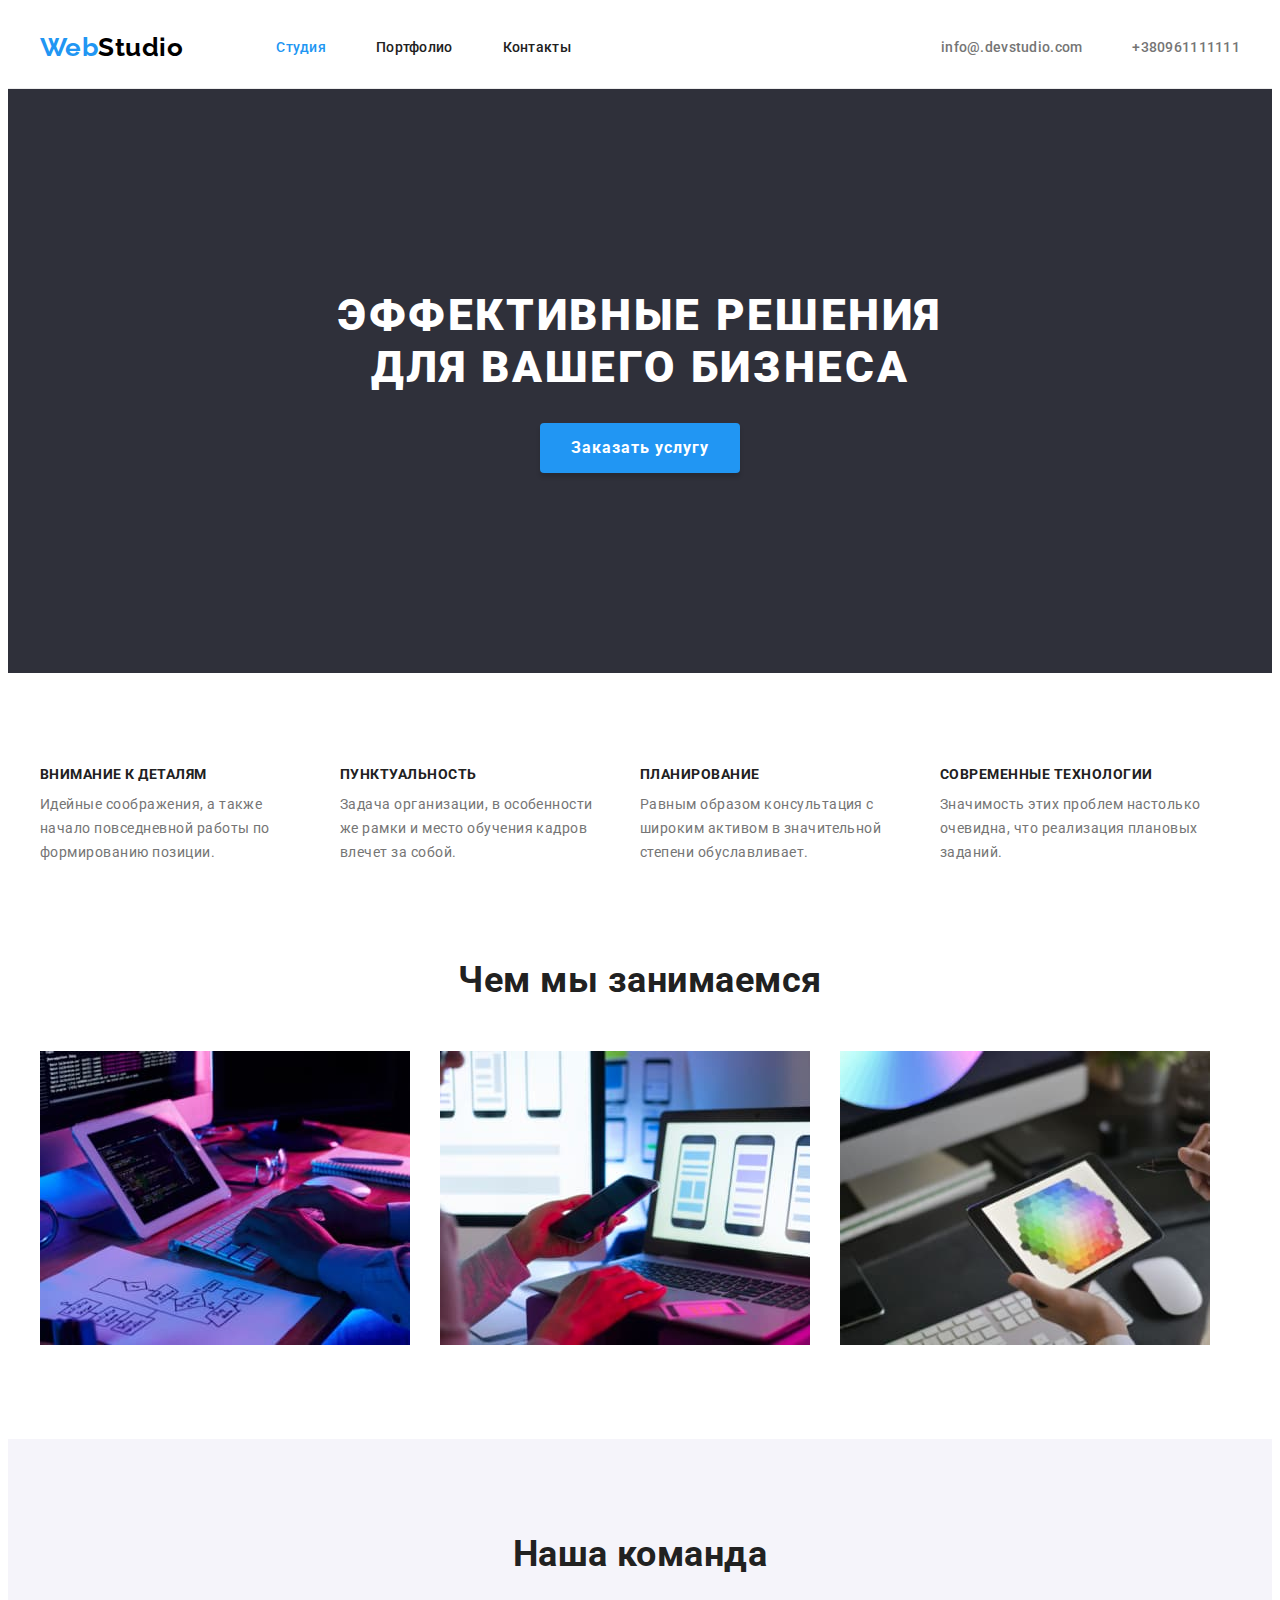
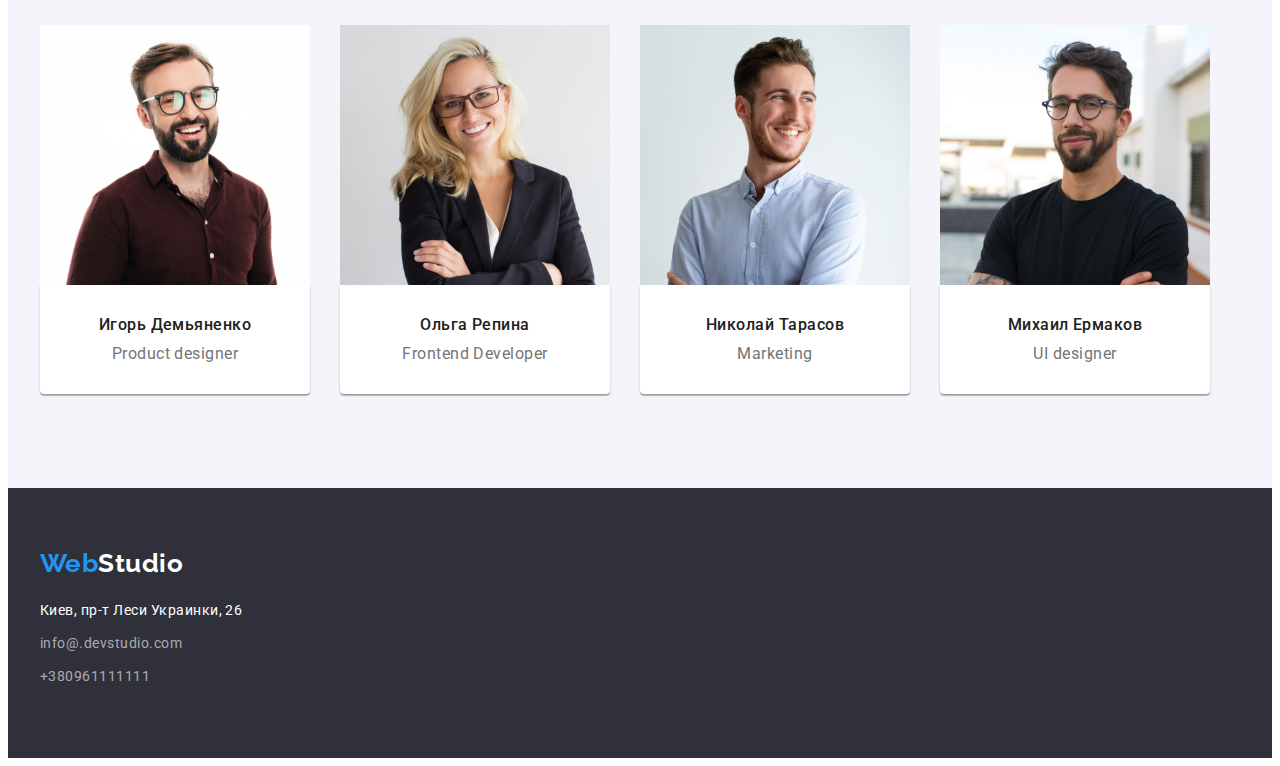
==== commit 4e4b1448: "Виправлення HW3" ====
--- a/index.html
+++ b/index.html
@@ -138,14 +138,16 @@
 </main>
 <!--Футер-->
 <footer class="footer">
-    <div class="container footer-container">
-        <a href="./index.html" class="logo">Web<span class="logowhite">Studio</span></a> <br />
+    <div class="container">
+        <a href="./index.html" class="logo">Web<span class="logowhite">Studio</span></a>
         <address сlass="footer-adress-map">
             <a href="https://www.google.com.ua/maps/place/%D0%B1%D1%83%D0%BB.+%D0%9B%D0%B5%D1%81%D0%B8+%D0%A3%D0%BA%D1%80%D0%B0%D0%B8%D0%BD%D0%BA%D0%B8,+26,+%D0%9A%D0%B8%D0%B5%D0%B2,+02000/@50.4265807,30.5361971,17z/data=!3m1!4b1!4m5!3m4!1s0x40d4cf0e033ecbe9:0x57a4dffefec77da0!8m2!3d50.4265807!4d30.5383858?hl=ru"
                 target="_blank" rel="noreferrer noopener" class="adress-map link"> Киев, пр-т Леси Украинки, 26 </a> <br />
         </address>
         <address class="footer-adress-contacts">
-            <a href="mailto:info@devstudio.com" class="mail">info@.devstudio.com</a> <br />
+            <a href="mailto:info@devstudio.com" class="mail">info@.devstudio.com</a>
+        </address>
+        <address class="footer-adress-tel">
             <a href="tel:+380961111111" class="tel">+380961111111</a>
         </address>
     </div>
--- a/css/styles.css
+++ b/css/styles.css
@@ -66,7 +66,7 @@
     padding-right: 15px;
     margin-left: auto;
     margin-right: auto;
-    outline: 2px solid teal;
+    /*outline: 2px solid teal;*/
 }
 /* Header*/
 .page-header {
@@ -230,6 +230,9 @@
     gap: 30px;
     flex-basis: 270px;
 }
+.section-benefits-item{
+    width: 270px;
+}
 .section {
     padding-top: 0px;
     padding-bottom: 94px;
@@ -253,6 +256,9 @@
     text-transform: uppercase;
         margin-top: 0;
         margin-bottom: 10px;
+}
+.section-benefits-item {
+
 }
 .section-team-item {
     /*flex-basis: calc((100% - var(--indent) * (var(--items)-1))/var(--items))*/
@@ -314,16 +320,13 @@
         font-size: 14px;
         line-height: 1.71;
         text-decoration: none;
-}
-.footer-container {
-    padding-top: 60px;
-    padding-bottom: 60px;
-}
+        
+        padding-top: 60px;
+        padding-bottom: 60px;
+}   
 .footer .logo {
+    display: block;
     margin-bottom: 20px;
-}
-.adress-map, .footer .mail {
-    margin-bottom: 9px;
 }
 .footer .mail,
 .footer .tel {
@@ -332,6 +335,8 @@
 }
 address {
     font-style:normal;
+    display:block;
+    margin-bottom: 9px;
 }
 .footer .tel:hover,
 .footer .tel:focus {
@@ -344,6 +349,7 @@
 .footer-adress-map, .footer-adress-contacts {
     font-style: normal;
     text-decoration: none;
+    
 }
 .adress-map:hover,
 .adress-map:focus {
@@ -355,9 +361,6 @@
 /*Portfolio page*/
 .galery .link {
     text-decoration: none;
-}
-.container-btn {
-    margin-bottom: 56px;
 }
 .btn-list {
 display:flex;
@@ -365,6 +368,7 @@
 /*row-gap:8px;
 column-gap:8px;*/
 justify-content: center;
+margin-bottom: 56px;
 }
 .portfolio-btn {
     background-color: var(--background-color-reserve);
@@ -425,6 +429,6 @@
     border-top: none;
     padding-top: 20px;
     padding-bottom: 20px;
-    padding-left: 5px;
-    padding-right: 5px;
-}
+    padding-left: 24px;
+    padding-right: 24px;
+}
